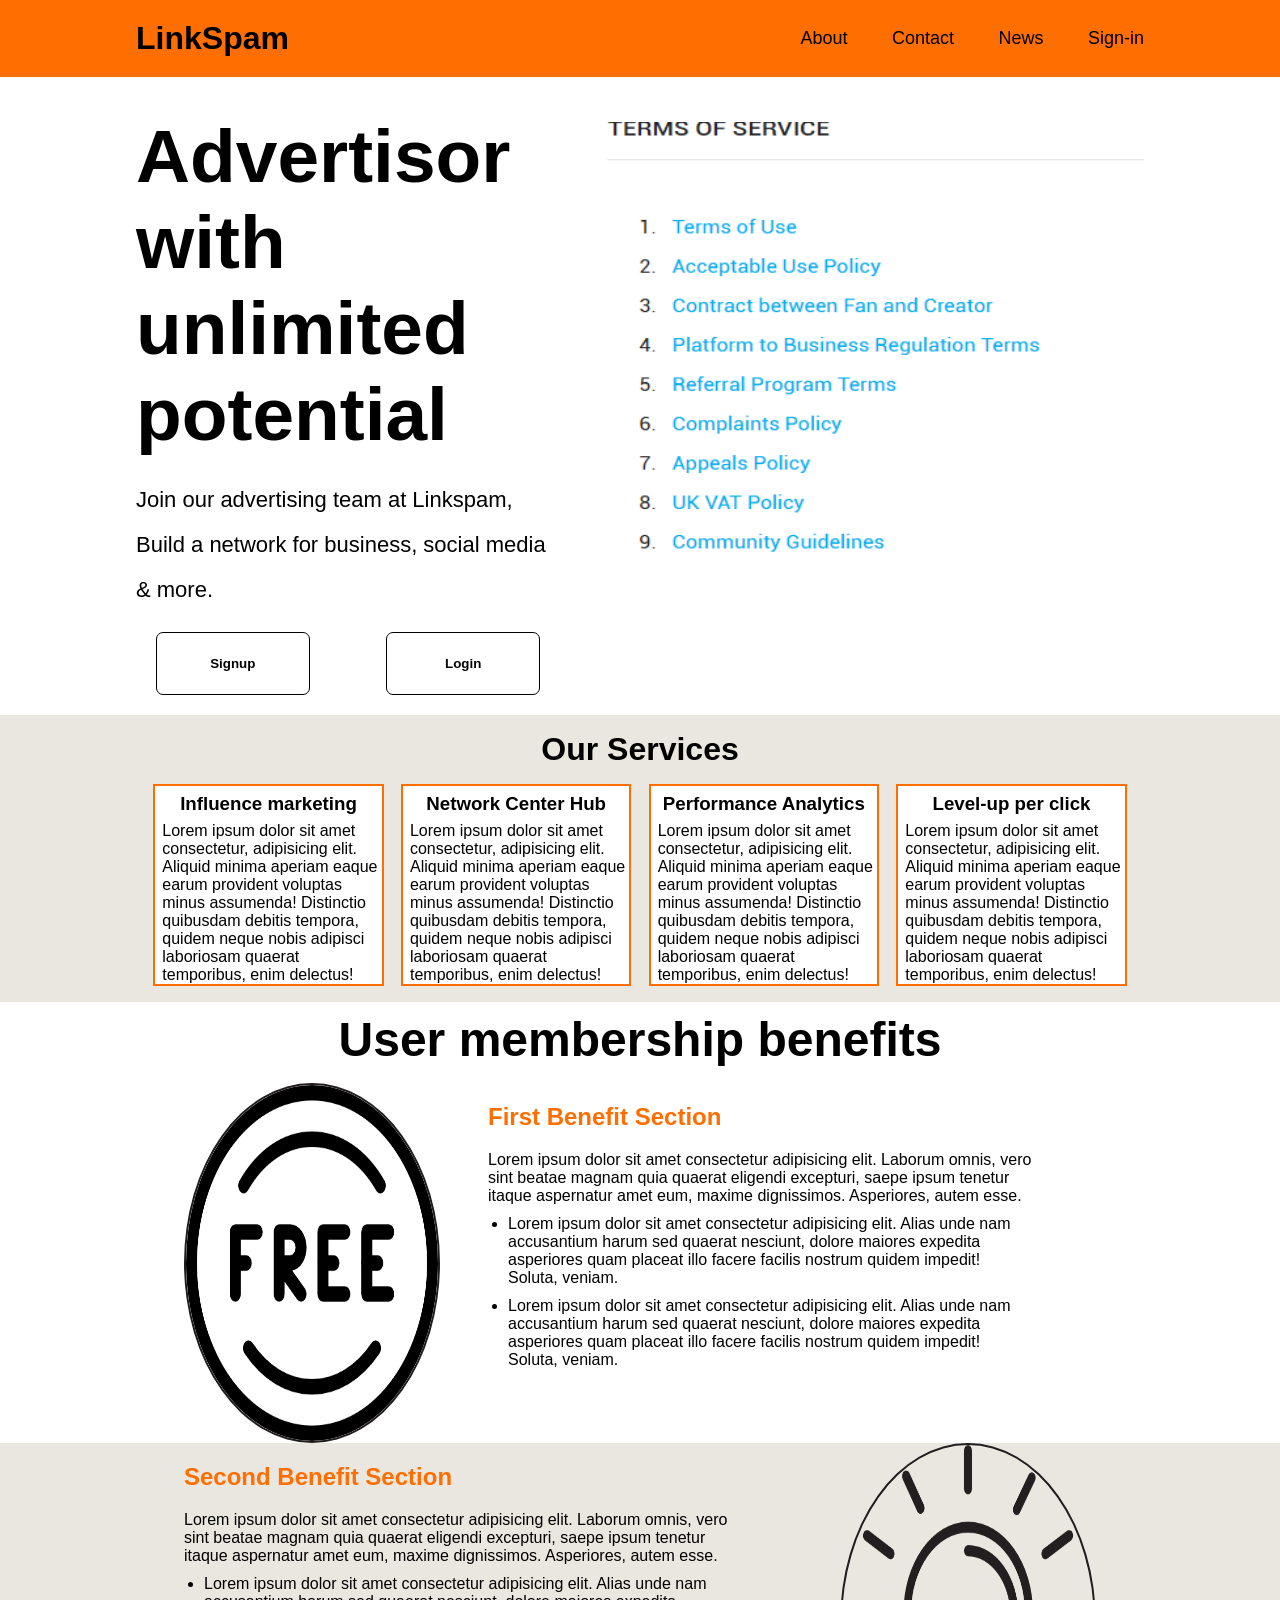
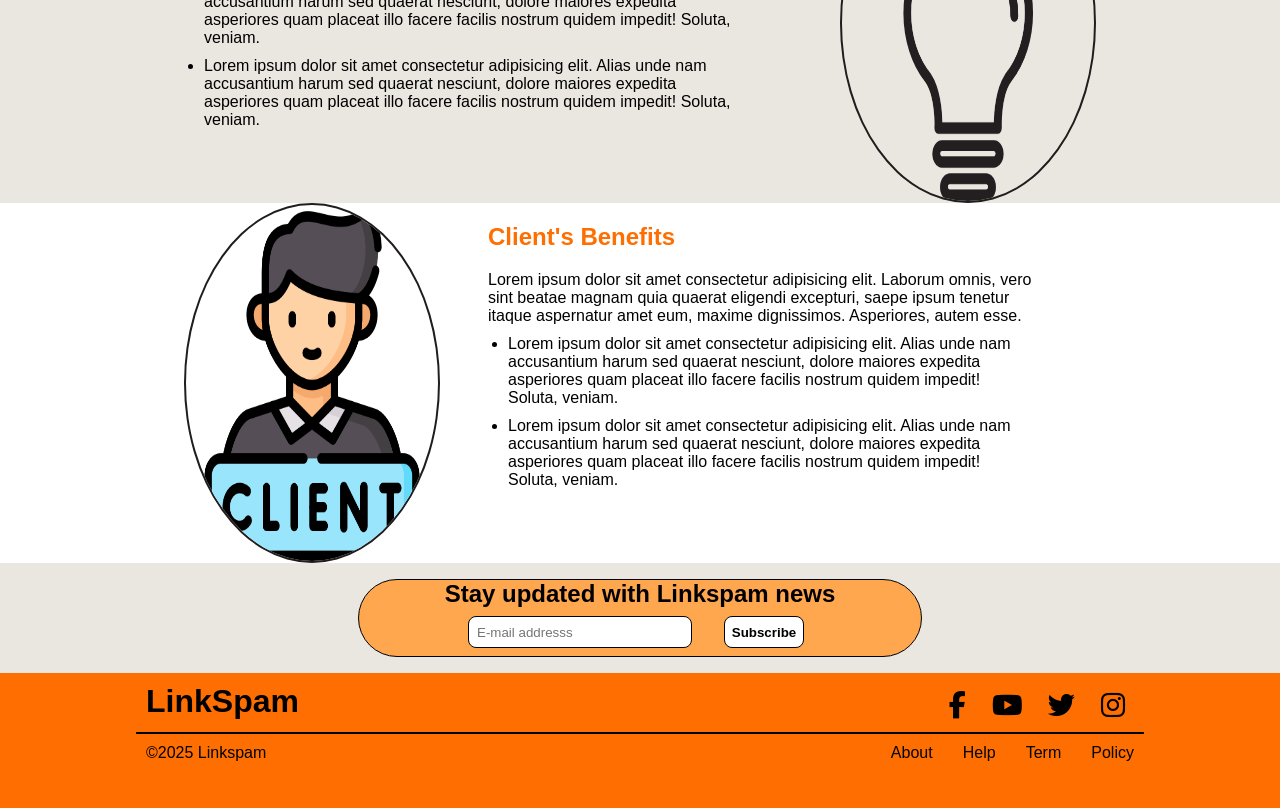
==== Home.html @ 458ad480 "Add files via upload" ====
<html lang="en" id="HomePage">
<head>
    <meta charset="UTF-8">
    <meta name="viewport" content="width=device-width, initial-scale=1.0">
    <title>Linkspam</title>
    <link rel="stylesheet" href="https://cdnjs.cloudflare.com/ajax/libs/font-awesome/6.2.0/css/all.min.css">
    <link rel="stylesheet" href="style.css">
    
</head>
<body>
    <special-header></special-header>
    <main>
        <section class="hero">
            <div class="container">
                <section class="hero_card">
                    <div class="hero_header"> 
                        <h1>Advertisor with unlimited potential</h1>
                    </div>
                    <div class="hero_text">
                        <p>Join our advertising team at Linkspam, Build a network for business, social media & more.</p>
                    </div>
                    <div class="hero_btn">
                        <a href="Signup.html"><button class="Signup" type="button">Signup</button></a>
                        <a href="Login.html"><button class="Login" type="button">Login</button></a>
                    </div>
                </section>
                <section class="HeroSectionImage">
                    <img src="Terms&Condition.PNG" class="hero_image">
                </section>
            </div>
        </section>
        <section class="section_services">
            <div class="container">
                <h1 id="OurServices">Our Services</h1>
                <div class="servicesContainer">
                    <div class="DivServices">
                        <h3 class="serviceSubTitle">Influence marketing</h3>
                        <p>Lorem ipsum dolor sit amet consectetur, adipisicing elit. Aliquid minima aperiam eaque earum provident voluptas minus assumenda! Distinctio quibusdam debitis tempora, quidem neque nobis adipisci laboriosam quaerat temporibus, enim delectus!</p>
                    </div>
                    <div class="DivServices">
                        <h3 class="serviceSubTitle">Network Center Hub</h3>
                        <p>Lorem ipsum dolor sit amet consectetur, adipisicing elit. Aliquid minima aperiam eaque earum provident voluptas minus assumenda! Distinctio quibusdam debitis tempora, quidem neque nobis adipisci laboriosam quaerat temporibus, enim delectus!</p>
                    </div>
                    <div class="DivServices">
                        <h3 class="serviceSubTitle">Performance Analytics</h3>
                        <p>Lorem ipsum dolor sit amet consectetur, adipisicing elit. Aliquid minima aperiam eaque earum provident voluptas minus assumenda! Distinctio quibusdam debitis tempora, quidem neque nobis adipisci laboriosam quaerat temporibus, enim delectus!</p>
                    </div>
                    <div class="DivServices">
                        <h3 class="serviceSubTitle">Level-up per click</h3>
                        <p>Lorem ipsum dolor sit amet consectetur, adipisicing elit. Aliquid minima aperiam eaque earum provident voluptas minus assumenda! Distinctio quibusdam debitis tempora, quidem neque nobis adipisci laboriosam quaerat temporibus, enim delectus!</p>
                    </div>
                </div>
                
            </div>
        </section>
        <section class="benefits_section">
            <div class="container">
            <div id="UMB">
                <h1>User membership benefits</h1>
            </div>
        </section>
        <section class="BenefitContainer"  id="firstBenefitContainer">
            <div class="container">
                <img src="free.png" class="CircleImage" alt="FreePic">
                <div class="text_container"> 
                    <h1>First Benefit Section</h1>
                    <p>Lorem ipsum dolor sit amet consectetur adipisicing elit. Laborum omnis, vero sint beatae magnam quia quaerat eligendi excepturi, saepe ipsum tenetur itaque aspernatur amet eum, maxime dignissimos. Asperiores, autem esse.</p>
                    <ul>
                        <li>
                            <p>Lorem ipsum dolor sit amet consectetur adipisicing elit. Alias unde nam accusantium harum sed quaerat nesciunt, dolore maiores expedita asperiores quam placeat illo facere facilis nostrum quidem impedit! Soluta, veniam.</p>
                        </li>
                        <li>
                            <p>Lorem ipsum dolor sit amet consectetur adipisicing elit. Alias unde nam accusantium harum sed quaerat nesciunt, dolore maiores expedita asperiores quam placeat illo facere facilis nostrum quidem impedit! Soluta, veniam.</p>
                        </li>
                    </ul>
                </div>
            </div>
        </section>
        <section class="BenefitContainer" id="secondBenefitContainer">
            <div class="container">
                <div class="text_container">
                    <h1>Second Benefit Section</h1>
                    <p>Lorem ipsum dolor sit amet consectetur adipisicing elit. Laborum omnis, vero sint beatae magnam quia quaerat eligendi excepturi, saepe ipsum tenetur itaque aspernatur amet eum, maxime dignissimos. Asperiores, autem esse.</p>
                    <ul>
                        <li>
                            <p>Lorem ipsum dolor sit amet consectetur adipisicing elit. Alias unde nam accusantium harum sed quaerat nesciunt, dolore maiores expedita asperiores quam placeat illo facere facilis nostrum quidem impedit! Soluta, veniam.</p>
                        </li>
                        <li>
                            <p>Lorem ipsum dolor sit amet consectetur adipisicing elit. Alias unde nam accusantium harum sed quaerat nesciunt, dolore maiores expedita asperiores quam placeat illo facere facilis nostrum quidem impedit! Soluta, veniam.</p>
                        </li>
                    </ul>
                </div>
                <img src="lightbulb.png" class="CircleImage" alt="Advertiser">
            </div>            
        </section>
        <section class="BenefitContainer" id="thirdBenefitContainer">
            <div class="container">
                <img src="client.png" class="CircleImage" alt="Client">
                <div class="text_container">
                    <h1>Client's Benefits</h1>
                    <p>Lorem ipsum dolor sit amet consectetur adipisicing elit. Laborum omnis, vero sint beatae magnam quia quaerat eligendi excepturi, saepe ipsum tenetur itaque aspernatur amet eum, maxime dignissimos. Asperiores, autem esse.</p>
                    <ul>
                        <li>
                            <p>Lorem ipsum dolor sit amet consectetur adipisicing elit. Alias unde nam accusantium harum sed quaerat nesciunt, dolore maiores expedita asperiores quam placeat illo facere facilis nostrum quidem impedit! Soluta, veniam.</p>
                        </li>
                        <li>
                            <p>Lorem ipsum dolor sit amet consectetur adipisicing elit. Alias unde nam accusantium harum sed quaerat nesciunt, dolore maiores expedita asperiores quam placeat illo facere facilis nostrum quidem impedit! Soluta, veniam.</p>
                        </li>
                    </ul>
                </div>
            </div>
        </section>
        <section class="News" id="News">
            <div class="container">
                <div class="backgroundcard">
                    <h2>Stay updated with Linkspam news</h2>
                    <div class="DivNews" >
                        <input type="email" placeholder="E-mail addresss" id="NewsEmail" data-key="NewsEmail" >
                        <button type="submit" id="btn btnNewsSubscribe" onclick="NewsEmailFunction()">Subscribe</button>
                    </div>
                </div>
            </div>
        </section>
    </main>
    <special-footer></special-footer>
    <script>
        var NewsEmail = document.getElementById("NewsEmail");
        function validateEmail(email){
            var re =  /^(([^<>()[\]\\.,;:\s@\"]+(\.[^<>()[\]\\.,;:\s@\"]+)*)|(\".+\"))@((\[[0-9]{1,3}\.[0-9]{1,3}\.[0-9]{1,3}\.[0-9]{1,3}\])|(([a-zA-Z\-0-9]+\.)+[a-zA-Z]{2,}))$/;
            return re.test(email);
        };

        function NewsEmailFunction(){
            email= NewsEmail.value;
            if(validateEmail(email) && NewsEmail.value.length > 0){
                NewsEmail.style.border = "3px solid green";
                alert(`correct`);
            } else if(NewsEmail.value.length === 0 || !validateEmail(email)){
                NewsEmail.style.border = "3px solid red";
                NewsEmail.value = "";
                NewsEmail.placeholder = "Invalid Email";
                alert(`Incorrect`);
            }
            //return false;
            //unbind();
            //location.reload(true);
        }
    </script>
    <script src="MainHeaderFooter.js"></script>
</body>
</html>
---- style.css ----
*{
    margin: 0 ;
    padding: 0;
    box-sizing: border-box;
    font-family: "Poppins", sans-serif;
}

input{ 
    padding: 0 0.5rem;
    outline: none;
}
p, h1,h2,h3:hover{
    cursor: default;
}
button, i:hover{
    cursor: pointer;
}
:root{
    --Main: #FF6E00;
    --Primary: #FFFFFF;
    --Secondary: #EAE6e0;
    --Tertiary: #FFFFFF;
}


header, footer, .SectionSetting{
    background-color: var(--Main);
}
.hero , .benefits_section, .BenefitContainer, .section_contact, .SignBG,
.SectionBio, .sectonWhoWeAre, .sectionMission, .sectionHowWeOperate {
    background-color: var(--Primary);
}
.section_services, #secondBenefitContainer , .News,
 .Centrehub, .sectionAboutContact  {
    background-color: var(--Secondary);
}
button{
    background-color: var(--Tertiary);
    border: 2px solid black;
    font-weight: 600;
}
button:hover{
    background-color: var(--Main);
    font-weight: 600;
    transition: ease-in;
    
    font-size: 1.05rem;
}
.PaymentCard, .LoginSection .container .card, .SignSection .container .card, .OfferPrice, .cardContact, .backgroundcard{
    background-color: #FFA74F;
    border: 1px solid black;
}

header .container{
    position: sticky;
    width: 100%;
    padding: 20px;
    display: flex;
    padding-left: 0.5rem;
    padding-right: 0.5rem;
    justify-content: space-between;
    align-items: center;
   
}

.Logo{
    font-size: 32px;
    color: black;
    text-decoration: none;
    font-weight: 700;
    padding-right: 200px;
}

.navbar a {
    position: relative;
    font-size: 18px;
    font-weight: 500;
    text-decoration: none;
    margin-left: 40px;
    color: black;
}

#menu-btn{
    font-size: 35px;
    display: none;
}

.navbar a::before {
    content: '';
    position: absolute;
    top: 100%;
    left: 0;
    width: 0;
    height: 2px;
    background: #fff;
    transition: .3s;
}

.navbar a:hover:before {
    width: 100%
}

.container{
    max-width: 1536px;
    margin-left: auto;
    margin-right: auto;
    padding-left: 0.5rem;
    padding-right: 0.5rem;
    border: 0px solid tomato;
} 


.hero .container{
    display: flex;
    justify-content: space-between;
}
.hero_container{
    height: 100%;
}

.hero_card{
    padding-top: 4vh;
    width: 39vw;
   
}

.hero_image{
    width: 43vw;
    margin-top: 5vh;
    margin-bottom: 5vh;
    position: relative;
    height: 50vh;
}

.hero_header{
    font-size: 4rem;
    color: black;
    text-decoration: none;
    line-height: default;
    font-weight:900;
    width: 35vw;
    
}

.hero_text{
    display: flex;
    padding-top: 20px;
    
    width: 33vw;
}

.hero_btn{
    margin: 20px;
    width: 30vw;
    display: flex;
    justify-content: space-between;
    
}

.hero_btn button{
    width: 12vw;
    height: 7vh;
    border-radius: 7px;
    border-width: 1px;

}

.hero_text p{
    font-size: 22px;
    line-height: 5vh;
}

.servicesContainer{
    display: flex;
    justify-content: space-evenly;
    align-items: center;
}

#OurServices{
    text-align: center;
    font-size: xx-large;
    font-weight: 800;
    padding: 1rem;
}

.DivServices{
    border: 2px solid var(--Main);
    background-color: var(--Tertiary);
    width: 18vw;
    height: auto;
    margin-bottom: 1rem;
}

.serviceSubTitle{
    text-align: center;
    padding: 7px;
}

.DivServices p{
    padding-left: 7px;
}


#UMB{
    text-align: center;
    font-size: xx-large;
    font-weight: 800;
    padding: 10px 0;
    padding-bottom: 1rem;
}

.BenefitContainer .container{
    display: flex;
    justify-content: space-between;
}

.BenefitContainer .container .text_container{
    width: auto;
    height: auto;
    padding-top: 20px;
    padding-right: 7rem;
    margin: 0 0rem;
}

#secondBenefitContainer .container .text_container{
    width: auto;
    height: auto;
    padding-top: 20px;
    padding-left: 3rem;
    padding-right: 3rem;
    margin: 0 0rem;
}

.text_container h1{
    padding-bottom: 20px;
    color: var(--Main);
}

.text_container ul li{
    padding-top: 10px;
    margin-left:20px
}


.CircleImage{
    width: 20vw;
    height: 40vh;
    float: left;
    border-radius: 50%;
    border: 2px solid #211C1D;
    margin: 0 3rem;
}
.firstBenefitContainer .CircleImage{
    border: 0px solid beige
}

.News .container{
    height: auto;
    padding-top: 1rem;
    padding-bottom: 1rem;
}
.News .container h2{
    text-align: center;
}

.backgroundcard{
    width: 44vw;
    margin: 0 auto;
    height: auto;
    border-radius: 4rem;
    
}

.DivNews{
    margin-bottom: 0rem;
    justify-content: space-evenly;
    align-items: center;
    justify-content: center;
    display: flex;
    
}

#NewsEmail{
    height: 2rem;
    width: 14rem;
    border-radius: 8px;
    border: 1px solid black;
    margin: 0.5rem 0;
}

.DivNews button{
    border-radius: 8px;
    border-width: 1px;
    height: 2rem;
    width: 5rem;
    margin: 0.5rem;
    margin-left: 2rem;
    
}
/*Footer Page*/
footer{
    min-height: 15vh;
}

footer .container hr{
    border: 1px solid black;

}

.topfooter{
    display: flex;
    justify-content: space-between;
    padding: 10px;
}

.socials{
    font-size: 1.7rem;
    padding-top: 7px;
    
}

.socials i{
    padding: 0 9px;
}

.footlinks{
    display: flex;
    justify-content: space-between;
    padding: 10px;
}

#T_C{
    display: flex;
    justify-content: space-between;
    width: 19vw;
    
}

#T_C a{
    text-decoration: none;
    color: black;

}

/*ContactPage*/

.section_contact .container{
    justify-content: center;
    display: flex;
    align-items: center;
}

.cardContact{
    width: 50%;
    height: auto;
    margin: 30px 0;
    margin-left: auto;
    margin-right: auto;
    border-radius: 17px;
}

.contactTitle{
    font-size: 30px;
    font-weight: 700;
    padding: 10px 0;
   
}

.wording{
    font-size: 20px;
    padding-top: 30px;
}

.cardpadding{
    padding-left: 3rem;
    
}

.contacter{
    width: 92%;
    height: 2.7rem;
    margin-top: 30px;
    border-radius: 7px;
    border-width: 1px;
}

.contactermessage{
    height: 8rem;
    width: 92%;
    
    margin-top: 30px;
    border-radius: 7px;
    border-width: 1px;
}

.contactermessage::placeholder{
    text-align: left;
    padding-left: 20px;
}

.contacter::placeholder{
    text-align: left;
    padding-left: 20px;
}

.cardContact button{
    width: 9rem;
    height: 2rem;
    margin: 0.6rem 0;
    border-radius: 6px;
    border-width: 1px;
}

.helpHeader{
    font-size: 32px;
    padding-top: 20px;
}

.Divhelp{
    display: flex;
    width: 100%;
   
    height: 160px;
    justify-content: space-between;
}
.HelpDiv1{
    width: 50%;
}

.Imgquestion{
    width: 30%;
    display: block;
    margin-bottom: 1rem;
    position: relative;
    left: -30;
    bottom: 10;
    
}

.HelpPar{
    font-size: 26px;
    padding-top: 16px;
}

.Divhelp .HelpDiv1 button{
    width: 180px;
    margin-left: 0px;
    margin-bottom: 10px;
}

.ContactAddress{
    font-size: 20px;
    padding-top: 10px;
}

/*SignUp*/
.SignSection .container{
    justify-content: space-between;
    display: flex;
}
.DetailsDivContainer{
    width: 45%;
    height: auto;
    height: 100vh;
}
.MemOptionContainer{
    width: 45%;
}
.OfferPrice{
    margin: 4Vh 0;
    padding: 0.5rem 0;
    border-radius: 9px;
    height: auto;
}

.OfferPrice hr{
    border: 1px solid var(--Main);
    padding: 0;
}

.itemPrice{
    background-color: var(--Primary);
    margin: 0.8rem auto;
    border-radius: 9px;
   
    width: 90%;
}
/**/
 
.OfferPrice {
    list-style-type: none;
    padding: 0 auto;
    width: 90%;
    height: auto;
  }
  
.OfferPrice li {
    height: auto;
    padding: 0 0.5rem;
    position: relative;
    margin-left: auto;
    margin-right: auto;
}
  
.OfferPrice input {
    display: block;
    position: absolute;
    top: 0;
    left: 0;
    right: 0;
    bottom: 0;
}
  
.OfferPrice input[type="radio"] {
    cursor: pointer;
    opacity: 0.01;
    z-index: 100;
}
.OfferPrice input[type="radio"]:checked+.itemPrice,
.Checked+.itemPrice {
    border-width: 3px;
    border-color: var(--Main);
    box-shadow: 0.2rem 0.2rem 1rem 0 var(--Main);
}

.OfferPrice .itemPrice {
    border: 1px solid var(--Main);
    z-index: 90;
}
  
.itemPrice:hover {
    background: #DDD;
}


/**/

.itemPrice .memPrice{
    width: 95%;
    height: 10vh;
    display: flex;
    justify-content: space-between;
    border-radius: 9px;
    background-color: #ffff;
    padding: 0 1rem;
    padding-top: 0.3rem;
    margin: 0.5rem 0.5rem;
}

.itemPrice .memData p{
    padding: 0 0.8rem;
    line-height: 1.8;
}
.memData hr{
    padding: 0;
    margin: 0;
}

.form{
    margin: 0 2.5vw;
}

.SignSection .container .card{
    width: 90%;
    height: 100%;
    max-height: 82vh;
    margin: 4vh auto;
    margin-right: 3em;
    justify-content: center;
    border-radius: 9px;
    margin-bottom: 1rem;
}

.SigninHeader{
    font-size: 26px;
    padding-top: 2rem;
    padding-bottom: 1rem;
    font-weight: 600;
}
.SocialsLoginOption a{
    color: black;
}

.card .form .UserDetails{
    margin-top: 0.5rem;
    margin-bottom: 0.5rem;
}

.input{
    height: 5vh;
    width: 100%;
    padding-bottom: 0px;
    font-size: 1rem;
    text-align: left;

    border-radius: 7px;
    border-width: 1px;
}
input[type="number"]::-webkit-outer-spin-button,
input[type="number"]::-webkit-inner-spin-button{
    margin: 0;
    display: none;
}
.error{
    display: block;
    background-color: tomato;
    padding: 0.5rem;
    margin: 0.5rem 0;
}
.divButton{
    display: flex;
}
.btnLoginOption, .btnLoginOption p:hover{
    cursor: pointer;
}
.btnLoginOption{
    display: flex;
    align-items: center;
    padding: 0 0.5rem;
    justify-content: space-evenly;
    width: 10rem;
    height: 3rem;
    border: 1px solid black;
    background-color: #ffff;
    outline: none;
    border-radius: 1.5rem;
}
.btnLoginOption .fa-facebook-f{
    color: blue;
    font-size: 1.5rem;
}
.btnLoginOption .fa-google{
    color: red;
    font-size: 1.5rem;
}
.fa-angle-down{
    flex: right;
    align-items: center;
    font-size: 2rem;
    margin: 0 0.5rem;
    visibility: hidden;
}
.SignButton{
    margin: 0 auto;
    width: 40%;
    height: 7vh;
    margin-top: 1rem;
    border-radius: 7px;
    border-width: 1px;
}
.SocialsLoginOption a{
    text-decoration: none;
}
.SocialsLoginOption{
    display: flex;
    justify-content: space-evenly;
    margin: 1.5rem 0;
   
}
.AlreadyLogged{
    margin-top: 0.5rem;
    width: 100%;
}
.AlreadyLogged a{
    color: var(--Tertiary);
    text-decoration: none;
}
#Login{
    text-align: center;
}
.UserDetails #Message label{
    z-index: 1111;
    opacity: 1;
}
.PaymentCard{
    border-radius: 9px;
    width: 90%;
    margin-bottom: 1rem;
    
}
.paymentcard .form .inp{
    width: 100%;
    margin: 0rem auto;
    margin-bottom: 0;
    width: 100%;
    height: 5vh;
    font-size: 1rem;
    text-align: left;
    outline: none;
    border-radius: 7px;
    border-width: 1px;
}
.paymentcard .form .miniForm{
    display: flex;
    justify-content: space-between;
}
.flForm{
    margin-top: 0.5rem;
}
.flForm:first-child{
    padding-top: 0.5rem;
}
.paymentcard .form .miniForm .InputContainer{
    width: 45%;
    margin: 0.5rem 0;
    display: block;
}

.paymentcard .form .miniForm .InputContainer input{
    width: 100%;
    height: 5vh;
    
    font-size: 1rem;
    outline: none;
    border-radius: 7px;
    border-width: 1px;
}


/*LoginPage*/
#LoginPage header .container .navbar a:last-child, 
#SignUpPage header .container .navbar a:last-child{
    display: none;
}
.LoginSection .container .card .LoginHeader{
    font-size: 26px;
    margin: 1.5rem 0;
    font-weight: 600;
}
.LoginSection .container{
    height: 73%;
}
.LoginSection .container .card{
    width: 40%;
    height: auto;
    max-height: auto;
    padding-bottom: 2px;
    margin: 5vh auto;
    justify-content: center;
    border-radius: 17px;
}

.password{
    display: flex;
    padding: 0.2rem;
    margin: 1rem 0;
    margin-bottom: 0;
    justify-content: space-between;
}

.device{
    display: flex;
    padding: 0.2rem;
    margin: 1rem 0;
    margin-bottom: 0;
}

.forgot{
    text-decoration: none;
    text-align: right;
   
}
.LoginSection .container .card .DivButton{
    margin: 1rem 0;
    margin-top: 0;
}
#createAccount{
    margin: 1rem auto;
    text-align: center;
}
.RememberCheckbox{
    margin-right: 1rem;
}

/*PolicyMaker Page*/
.SectionPrivacyPolicy .Container, 
.SectionTermsCondition .Container,
.SectionDisclosure .container{
    border: none;
    border-left: 3px solid black;
    border-right: 3px solid black;
   /*comment*/
}

.PolicyMakerHeader{
    background-color: var(--Main);
    border-bottom: 3px solid black;
    height: 10vh;
}
.PolicyMakerHeader .container{
    border: none;
    height: 10vh;
}
.PolicyMakerHeader .container .Logo{
    text-align: center;
    display: flex;
    margin: 0 auto;
    place-items: center;
    
}

/*About Page*/


.cardWhoWeAre{
    background-color: var(--Tertiary);
    width: 60%;
    padding: 1rem;
    border: 2px solid black;
    margin-bottom: 1.5rem;
    margin-left: auto;
    margin-right: auto;
    border-radius: 1rem;
}
.sectionWhoWeAre{
    background: url(backimage.png);
}
.sectionWhoWeAre .container{
    height: 85%;
    display: flex;
    align-items: center;
}
.cardWhoWeAre p{
    text-align: center;
    align-items: center;
    font-size: x-large;
}
.AboutHeader{
    text-align: center;
    font-size: xx-large;
    font-weight: 800;
    padding: 1rem;
}
.containerCardWhoWeAre h1{
    font-size: 5rem;
    padding-top: 0;
}
.MissionContainer{
    border: 0px solid purple;
    width: 40%;
}
.cardMission{
    border: 0px solid #56453E;
    background-color: var(--Tertiary);
    align-items: center;
    display: flex;
    height: auto;
    padding: 0.5rem;
    margin: 0.7rem 0;
    border-radius: 0.7rem;
}
.MissionImage{
    padding: 0.5rem 0;
    border: 0px solid black;
    width: 55%;
    height: 100%;
}
.MissionImage img{
    position: relative;
    border-radius: 0.7rem;
    width: 100%;
}
.cardMission p{
    
    text-align: center;
    
    font-size: 1.5rem;
}
.MissionBox{
    border: 0px solid black;
    display: flex;
    justify-content: space-between;
    padding: 0 2rem;
}
.sectionAboutContact .container .ContactContainer{
    display: flex;
    justify-content: space-between;
}
.divAboutContact, .cardAboutContact{
    border: 0px solid black;
    width: 50%;
    margin-bottom: 0.5rem;
    padding: 0.5rem;
}
.cardAboutContact{
    display: flex;
    align-items: center;
}
.cardAboutContact .backgroundcard{
    width: 90%;
    align-items: center; 
}
.backgroundcard h2{
    text-align: center;
}
.sectionAboutContact .container .divAboutContact p, .sectionAboutContact .container .divAboutContact button{
    font-size: 1.5rem;
    text-align: center;
    
}
#contactpage, #infoEmail, #contactPhoneNumber{
    outline: none;
    border-radius: 7px;
    border: 1px solid black;
    padding: 0.2rem;
    width: auto;
}
.AboutCard{
    display: flex;
    justify-content: center;
    width: 60%;
    margin: 0 auto;
    margin-bottom: 1rem;
}
.AboutCard p{
    text-align: center;
    font-size: 1.5rem;
}

/*Profile Page*/

.SettingContainer{
    display: flex;
    justify-content: space-between;   
    height: 4rem;
}
.SettingContainer .Logo{
    align-items: center;
    margin: auto 0;
 
}
.LevelStats {
    align-items: center;
    display: inline-flex;
    justify-content: space-between;
    width: 30%;
   
}
.Profile_Wrap .container{
    display: flex;
    height: 100vh;
    justify-content: space-between;
}
.BioContainer{
    width: 40%;
    height: 100%;
    border: 0px solid purple;
}
.ProgressContainer{
    width: 55%;
    height: 100%;
    border: 0px solid green;
}
.atUsername{
    font-size: 1.7rem;
    font-weight: 600;
    margin-top: 0.5rem;
    text-align: center;
    margin-left: auto;
    margin-right: auto;

}
.pfInfo{
    font-size: 1.2rem;
    margin-top: 0.5rem;
    text-align: center;
    margin-left: auto;
    margin-right: auto;
}
.SettingLast{
    width: 100%;
    display: flex;
    justify-content: space-between; 
    align-items: center;
    margin-top: 0.5rem;
}
.Tabs_Option{
    width: 35%;
    justify-content: space-between;
    display: flex;
}
.Setting{
    width: 15%;
    text-align: right;
}
.SettingLast .Setting i{
    font-size: 1.5rem;
}
.BioContainer .pfpBox{
    height: 30%;
    width: 40%;
    margin: 0.5rem auto;
}

.BioContainer .pfpBox img{
    position: relative;
    width: 100%;
    height: 100%;
    border-radius: 50%;
    place-items: center;
    display: flex;
    margin: 0 auto;
}
.AboutUserContainer{
    width: 100%;
}

.ClashedDIV{
    display: flex;
    height: auto;
}
.BioStatement{
    margin: 1rem auto;
    text-align: center;
    word-wrap: wrap;
    padding: 0 0.5rem;
}
.FollowContainer{
    display: flex;
    width: 100%;
    justify-content: space-between;
    margin: 0.5rem auto;
    padding: 0 0.5rem;
}
.FollowCard b{
    display: flex;
    justify-content: center;
    text-align: center;
    padding-left: auto;
    padding-right: auto;
}
.FollowCard p{
    font-size: 1rem;
}
.FollowCard b{
    font-size: 1.3rem;
}
.btnTrack{
    height: 15%;
}
.btnTrack button{
    border-width: 1px;
    border-radius: 0.5rem;
    font-size: 1.5rem;
    outline: none;
    align-items: center;
    margin: 1rem auto;
    display: flex;
    justify-content: center;
    height: 50%;
    width: 60%;
}
.ProgressContainer hr{
    color: black;
}
.progressday{
    display: flex;
    justify-content: space-between;
    font-size: 1.3rem;
    align-items: center;
    margin: 0.5rem 0;
}
.progressday .streakday h3{
    display: flex;
}
.progressday .Reward_Gift{
    display: flex;
    align-items: center;
    padding: 0 0.5rem;
    justify-content: space-between;
    width: 10rem;
    height: 2.5rem;
    border-radius: 0.5rem;
    background-color: #FFD580;
    
}
.progressday .streakday{
    display: flex;
    width: auto;
    align-items: center;
    justify-content: space-between;
}
.progressday .streakday i{
    font-size: 1.8rem;
    margin-right: 0.5rem;
    color: orange;
}
.progressday .Reward_Gift i{
    font-size: 1.5rem;
}
.ProgressData{
    display: flex;
    justify-content: space-between;
    width: 100%;
    height: auto;
    flex-wrap: wrap;
}
.ProgressMiniCard{
    Background-color: lime;
    width: 45%;
    border-radius: 1rem;
    margin: 0.5rem 0;
}
.ProgressMiniCard p{
    text-align: center;
    margin: 0.2rem;
    font-weight: 600;
    font-size: 1.3rem;
}
.CourseSection{
    place-items: center;
    display: flex;
    justify-content: space-between;
}
.CourseCard{
    background-color: yellow;
    margin: 1rem 0;
    padding: 0.5rem;
    width: 45%;
    height: 18rem;
    border-radius: 0.5rem;
}
.CourseImage{
    width: 95%;
    height: 70%;
    border-radius: 1rem;
    margin-left: auto;
    margin-right: auto;
    background-color: tomato;
}
.CourseCard h3, .CourseCard p{
    text-align: center;
    margin: 0.3rem auto;
}


/*Media Queries*/

@media (max-width: 1536px) {
    .container{
        max-width: 1280px;
    }
    .PolicyMakerHeader .container .Logo{
        padding: 0 3rem;
    }
}

@media (max-width: 1280px) {
    .container{
        max-width: 1024px;
    }
    .cardContact{
        width: 60%;
    }
    .LevelStats{
        width: 40%;
    }
    .progressday .streakday{
        width: 20%;
    }
    .DetailsDivContainer .card .form{
        height: 130vh;
        max-height: 160vh;
    }
    .OfferPrice{
        height: 95%;
    }
    .MemOptionContainer, .DetailsDivContainer{
        height:140vh;
    }
}

@media (max-width: 1024px) {
    .container{
        max-width: 768px;
    }
    .hero_header{
        line-height: 0.8;
    }
    .hero_text p{
        line-height: 1;
    }
    

    .HeroSectionImage img{
        width: 33vw;
        height: 50vh;
        right: 0rem;
        text-align: right;
        position: relative;
    }

    .section_services .container .servicesContainer{
        align-items: flex-start;
        flex-wrap: wrap;
        
    }
    .DivServices{
        width: 45%;
        margin-bottom: 1rem;
    }

    
    .DivServices .ServiceSubTitle{
        font-size: 1.3rem;
        font-weight: 800;
    }

    .DivServices p{
        font-size: 1rem;
    }
    .BenefitContainer{
        justify-content: center;
    }
    .BenefitContainer .text_container{
        width: 60vw;
    }
    #T_C{
        width: 30vw;
    }

    /*SignUp Page*/
    .SignSection .container{
        display: contentl
    }
    .DetailsDivContainer, .MemOptionContainer{
        height: auto;
    }
    .LoginSection .container .card{
        width: 55%;
    }
    .SignSection .container .card{
        width: 100%;
        max-height: 100vh;
        margin-right: 0;
        margin-left: auto;
        margin-bottom: 1rem;
    }
    .SignSection .container .OfferPrice{
        display: content;
        width: 100%;
        height: auto;
        
    }
    .OfferPrice{
        margin-left: 0em;
    }
    /*.SignSection .container{
        flex-direction: row-reverse;
    }*/
    .memData{
        display: content;
    }
    .btnLoginOption{
        width: 45%;
    }
    

    /**/

    .CircleImage{
        margin-top: 4%;
    }
    .BenefitContainer .container .text_container{
        padding-left: 1rem;
        padding-right: 1rem;
    }
    #secondBenefitContainer .container .text_container{
        padding-left: 1rem;
        padding-right: 1rem;
    }
    .backgroundcard{
        margin-top: 1rem;
    }
    .LevelStats{
        width: 55%;
    }
    .progressday .streakday{
        width: 30%;
    }
    
    .BioCard, .AboutUserContainer, .CourseCard{
        width: 70%;
    }
    .cardWhoWeAre{
        width: 80%;
    }
    .sectionWhoWeAre .container{
        height: 80%;
    }
    .containerCardWhoWeAre h1{
        font-size: 3rem;
    }
    .SectionMission .container{
        height: auto;
    }
    .MissionBox{
        height: 100%;
        display: inherit;
    }
    .MissionImage{
        margin: 0 auto;
        width: 80%;
    }
    .AboutCard{
        margin-bottom: 1rem;
        width: 90%;
    }
    .MissionContainer{
        width: 80%;
        margin: 0 auto;
        display: inherit;
    }
    .cardMission{
        height: auto;
    }
    .SectionAboutContact .container .ContactContainer{
        display: inherit;
    }
    .divAboutContact, .cardAboutContact{
        margin: 0 auto;
        width: 90%;
    }
    
}

@media (max-width: 768px) {
    .container{
        max-width: 648px;
    }
    .hero_header{
        text-align: left;
        font-size: 5rem;
    }
    .hero_card{
        width:100%;
    }

    .hero_text{
        width: 100%;
    }   
    .HeroSectionImage img{
        display: none;
    }
    
    .hero_btn{
        width: 45vw;
    }

    .hero_btn button{
        width: 20vw;
        height: 8vh;
    }
   
    .CircleImage{
        margin-top: 12%;
        width: 20vw;
        height: 35vh;
    }
    .backgroundcard{
        width: 75%;
    }
    .cardContact{
       width: 72%;
    }
    .navbar{
        display: none;
    }
    #menu-btn{
        display: block;
        padding-right: 14px;
    }
    
    .SettingContainer .Logo, .SettingLast div{
        width: 20%;
    }
    .AboutUserContainer, .FollowContainer, .ProgressData, .CourseSection{
        width: 100%;
    }
    .JobForHireContainer{
        display: none;
    }
    .CentreHubContainer{
        display: contents;
    }
    /*SignUp Page*/
    .MemOptionContainer{
        width: 50%;
    }
    .SocialsLoginOption{
        justify-content: space-between;
        margin-top: 0.5rem;
    }
    .itemPrice{
        width: 90%;
    }
    .AlreadyLogged{
        width: 80%;
        margin: 0 auto;
    }
    .OfferPrice{
        width: 45%;
    }
   

}

@media (max-width: 648px) {
    .container{
        max-width: 475px;
    }
    .hero_header{
        font-size: 3rem;
    }
    .hero_image{
        display: none;
    }
    .Logo{
        padding-right: 0;
    }
    #T_C{
        width: 50vw;
    }
    .CircleImage{
        opacity: 0.1;
        z-index: -1;
        display:none;
    }
    .backgroundcard{
        width: 100%;
        background-color: white;
    }
    
    .cardContact{
        width: 92%;
     }
    .LoginSection .container .card{
        width: 80%;
        max-height: auto;
    }
    .ProgressMiniCard p:first-child{
        font-size: 1rem;
    }
    .ProgressMiniCard p{
        font-size: 0.8rem;
    }
    .BioContainer .pfpBox{
        width: 35%;
    }
    .progressday .streakday{
        width: 45%;
        
    }
    .cardpadding{
        padding: 0 1rem;
    }
    #xp{
        display: none;
    }
    /*SignUp Page*/
    .SignSection .container{
        flex-direction: none;
        display: block;
    }
    .DetailsDivContainer, .MemOptionContainer{
        margin: 0 auto;
        width: 100%;
    }
    
    .SignSection .container .card, .SignSection .container .OfferPrice, .PaymentCard{
        width: 80%;
        margin: 2rem;
        margin-left: auto;
        margin-right: auto;
    }
    .fa-angle-down{
        visibility: visible;
        margin: auto 1rem;
    }
    .PaymentCard{
        margin-bottom: 0;
    }
    /*About Page*/
    .cardWhoWeAre{
        width: 100%;
    }
    .sectionWhoWeAre .container{
        height: 100%;
        max-height: auto;
        padding-top: 0.5rem;
    }
    .containerCardWhoWeAre h1{
        font-size: 2.3rem;
    }
    .SectionMission .container{
        height: auto;
        
    }
    .MissionBox{
        padding: 0;
        height: 100%;
        display: inherit;
    }
    .MissionImage{
        margin: 0 auto;
        width: 100%;
        margin-bottom: 1rem;
    }
    .AboutCard{
        width: 100%;
    }
    .MissionContainer{
        width: 100%;
        margin: 0 auto;
        display: inherit;
    }
    .cardMission{
        height: auto;
    }
    .SectionAboutContact .container .ContactContainer{
        display: inherit;
    }
    .divAboutContact, .cardAboutContact, .cardAboutContact .backgroundcard{
        margin: 0 auto;
        width: 100%;
    }
   
    

}

@media (max-width: 475px) {
    .container{
        width: 340px;
    }
    #UMB{
        font-size: x-large;
    }
    .DivServices{
        width: 95%;
    }
    
    .socials i{
        font-size: 25px;
        padding: 0 1px;
    } 
    
    .footlinks{
        display: contents;
    }
    #T_C{
        width: 100%;
    }
    .LoginHeader{
        font-size: 22px;
        font-weight: 700;
        width: 100%;
        margin-bottom: 0.6rem;
    }
    #LoginPage body{
        position: relative
    }
    .LoginSection .container{
        height: 90vh;
        padding-bottom: 2rem;
    }
    .LoginSection .container .card{
        width: 90%;
        
        margin-top: 0;
    }
    .FollowContainer{
        flex-wrap: nowrap;
        
    }
    .LevelStats {
        justify-content: space-between;
    }
    .LevelStats p:first-child{
       visibility: hidden;
    }
    .LevelStats progress{
        height: 60%;
        align-items: right;
        place-items: right;
    }
    .BioContainer .pfpBox{
        width: 30%;
    }
    .atUsername, .settinglast div i{
        font-size: 1.2rem;
    }
    .FollowCard b{
        font-size: 0.8rem;
    }
    .FollowCard p {
        font-size: 0.7rem;
    }
    .BioContainer .pfpBox img{
        height: 80%;
    }
    .progressday .streakday{
        width: 60%;
    }
    .progressday .Reward_Gift{
        width: 15%;
    }
    .Reward_Gift p, .MissionImage{
        display: none;
    }
    .SectionMission .container{
        height: 100%;
    }
    .cardContact{
        margin-left : 0;
        margin-right: 0;
        width: 100%;
    }
    .cardpadding{
        padding: 0 0.5rem;
    }
    .imgquestion{
        display: none;
    }
    .Divhelp{
        height: 28vh;
    }
    .HelpDiv1{
        width: 100%;
        height: auto;
    }
    .helpHeader, .Divhelp{
        text-align: center;
        justify-content: center;
    }
    .contacter, .contactermessage, .cardpadding .Contactbtn{
        width: 100%;
    }
    .SignSection .container .card, .SignSection .container .OfferPrice, .PaymentCard{
        width: 100%;
    }
    .ContactContaine .divAboutContact{
        font-size: 0.7rem;
    }
    .divNews{
        display: inherit;
    }
    .divNews #NewsEmail, .divNews button{
        display: flex;
        margin-right: auto;
        margin-left: auto;
        width: 70%;
    }
    .divNews button{
        align-items: center;
        text-align: center;
        padding: 0 4.25rem;

    }
    
}

@media (max-width: 340px) {
    .container{
        width:100%;
    }
    #UMB{
        font-size: large;
    }
    .LoginHeader{
        font-size: 18px;
    }

    .LoginSection .container .card{
        width: 80%;
        max-height: 80vh;
        
    }
}
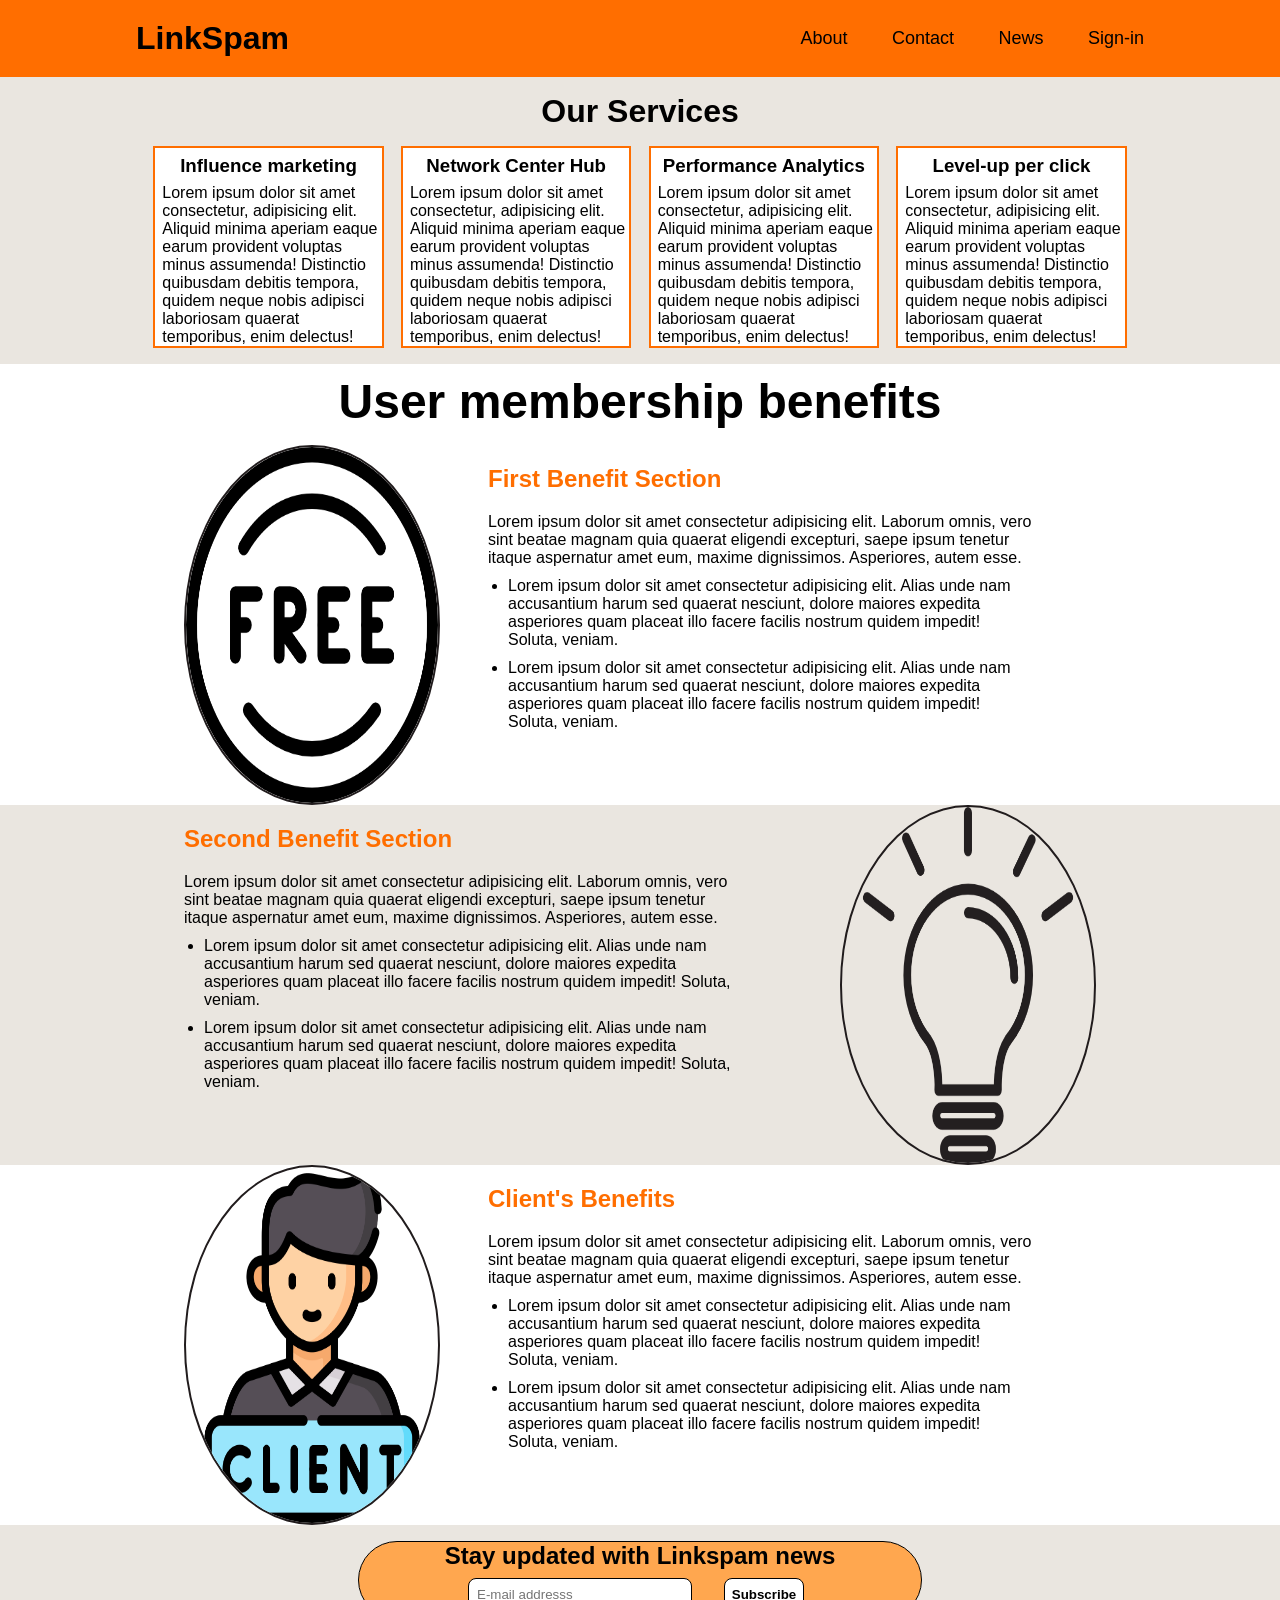
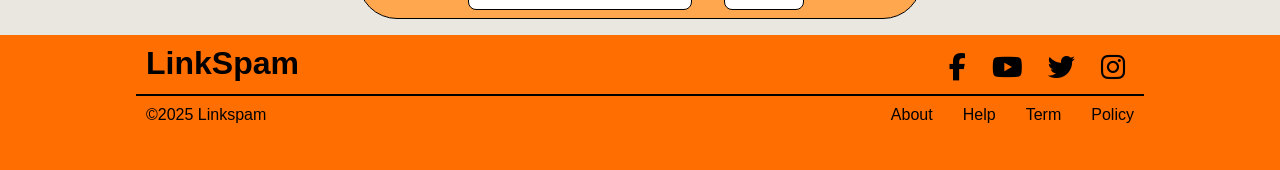
==== commit d9c95c60: "Hero remove Added inline style to hide the hero section initially." ====
--- a/Home.html
+++ b/Home.html
@@ -5,7 +5,7 @@
     <title>Linkspam</title>
     <link rel="stylesheet" href="https://cdnjs.cloudflare.com/ajax/libs/font-awesome/6.2.0/css/all.min.css">
     <link rel="stylesheet" href="style.css">
-    
+    <style>.hero{display: none;}</style>
 </head>
 <body>
     <special-header></special-header>
